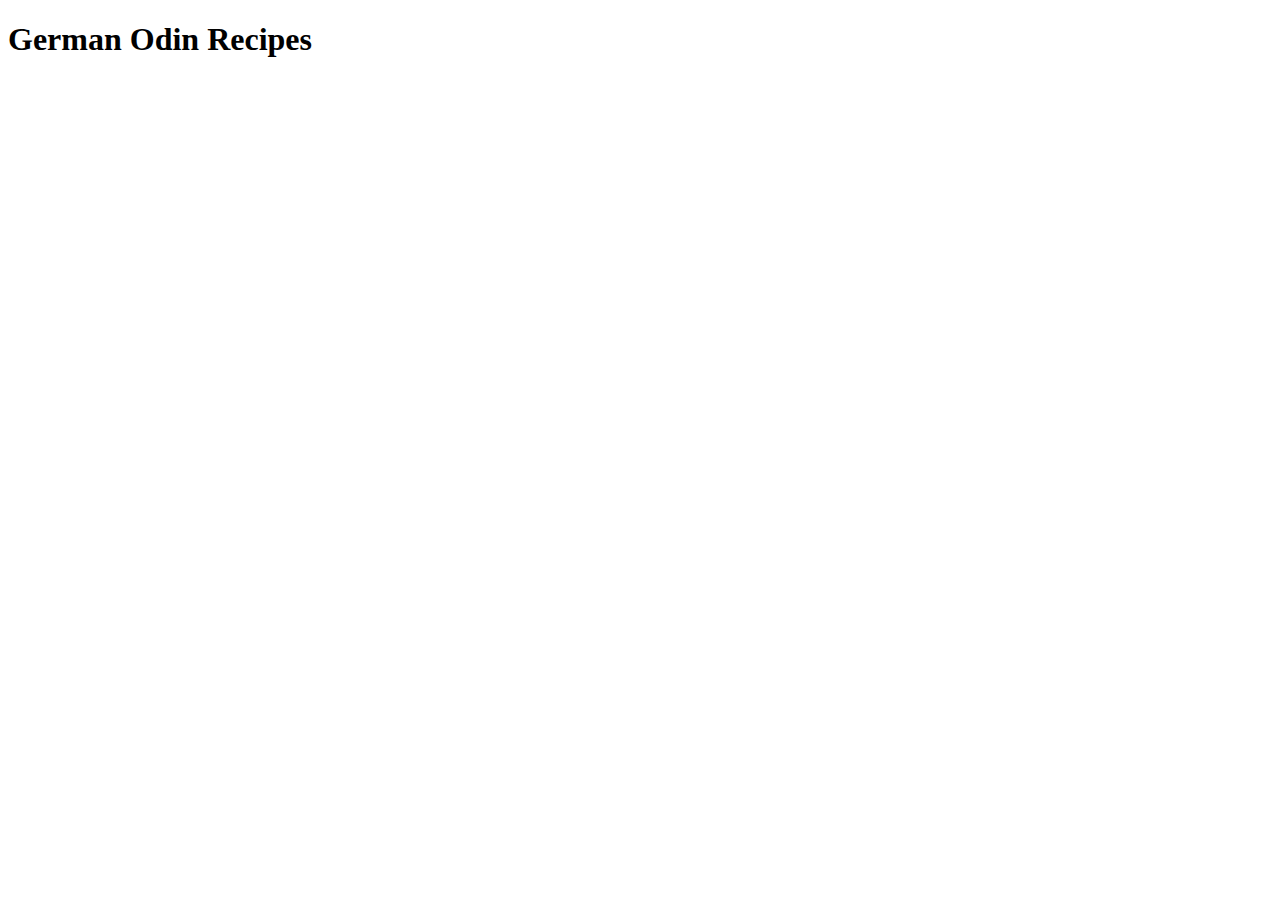
==== index.html @ 5ac23422 "Add index.html (boilerplate and 1st h1)" ====
<!DOCTYPE html>
<html lang="de">
    <head>
        <meta charset="UTF-8">
        <title>German specialties</title>
    </head>
    <body>
        <h1>German Odin Recipes</h1>        
    </body>
</html>
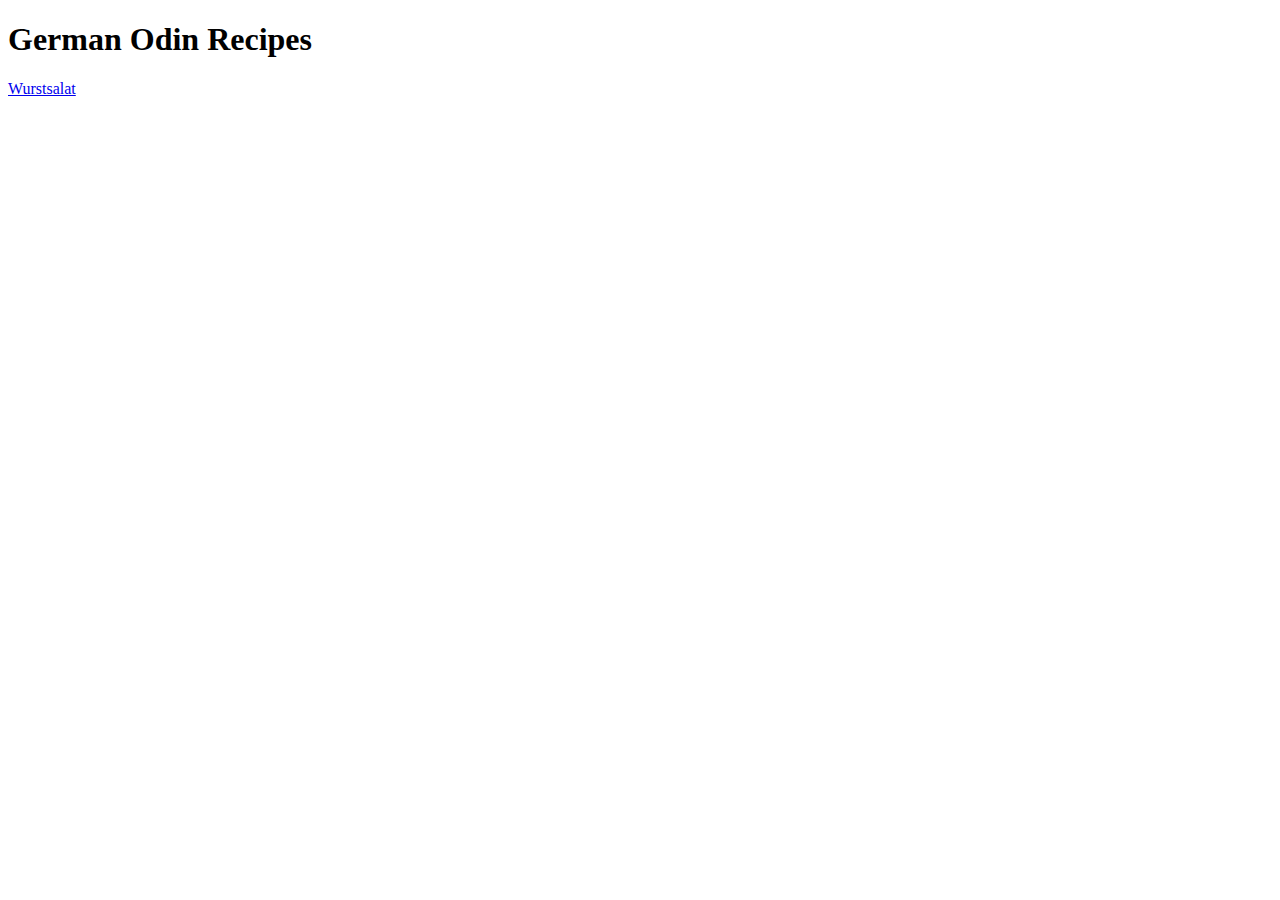
==== commit f4e64e81: "Add wurstsalat picture" ====
--- a/index.html
+++ b/index.html
@@ -5,6 +5,7 @@
         <title>German specialties</title>
     </head>
     <body>
-        <h1>German Odin Recipes</h1>        
+        <h1>German Odin Recipes</h1>       
+        <a href="./recipes/wurstsalat.html">Wurstsalat</a>
     </body>
 </html>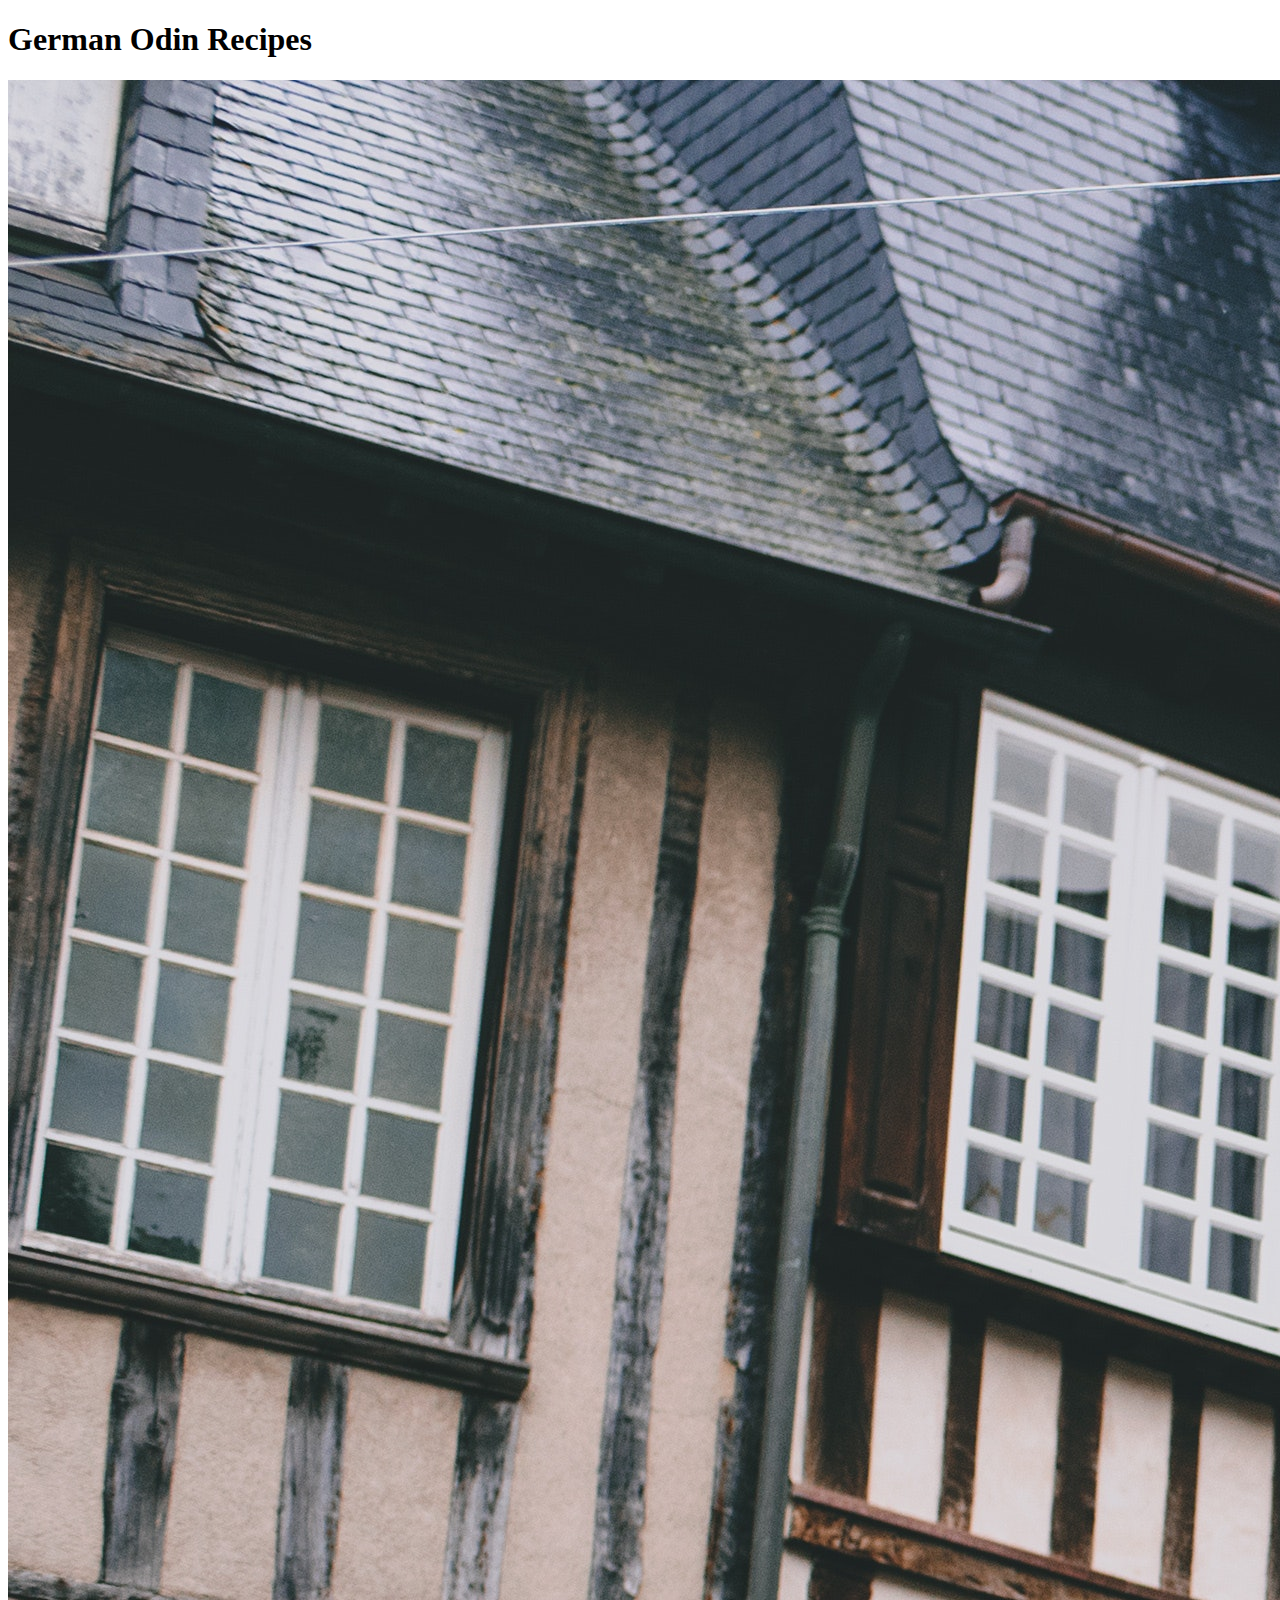
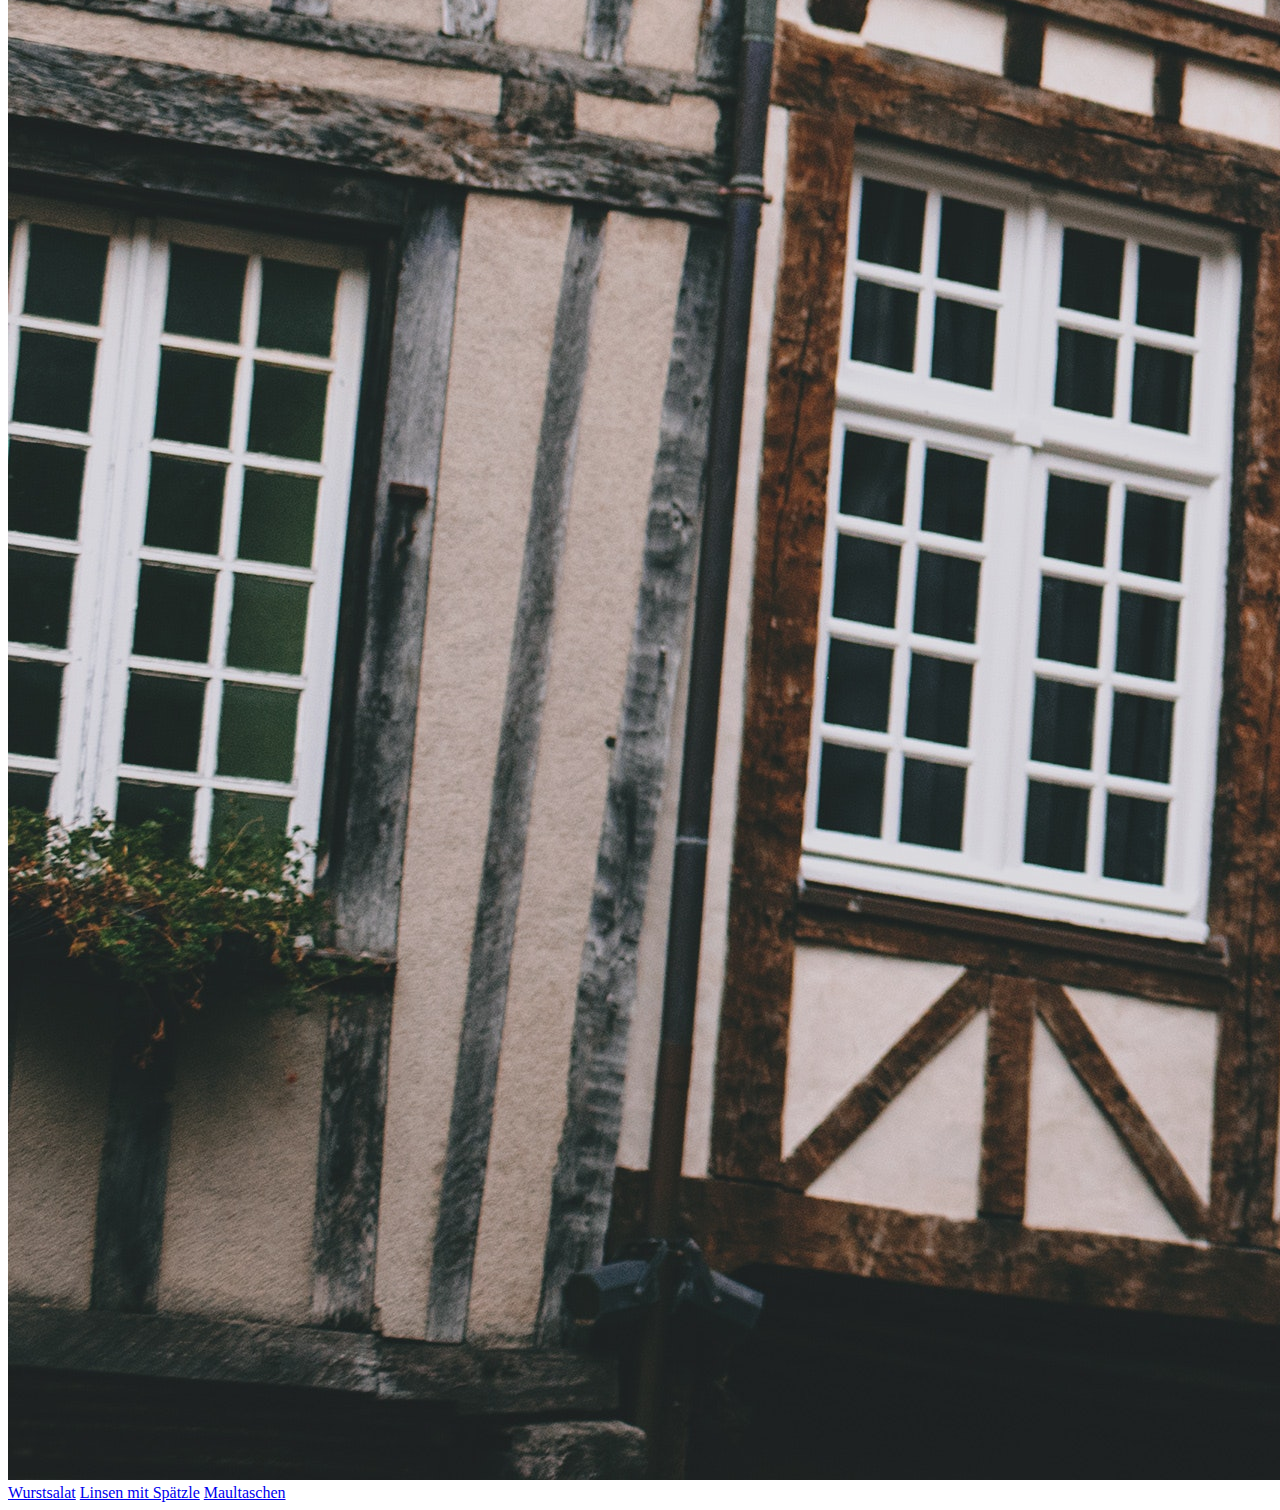
==== commit e3bdfdc3: "Added new files, modified index.html" ====
--- a/index.html
+++ b/index.html
@@ -6,6 +6,11 @@
     </head>
     <body>
         <h1>German Odin Recipes</h1>       
+
+        <img src="./img/germany.jpg" alt="">
+
         <a href="./recipes/wurstsalat.html">Wurstsalat</a>
+        <a href="./recipes/linsen.html">Linsen mit Spätzle</a>
+        <a href="./recipes/maultaschen.html">Maultaschen</a>
     </body>
 </html>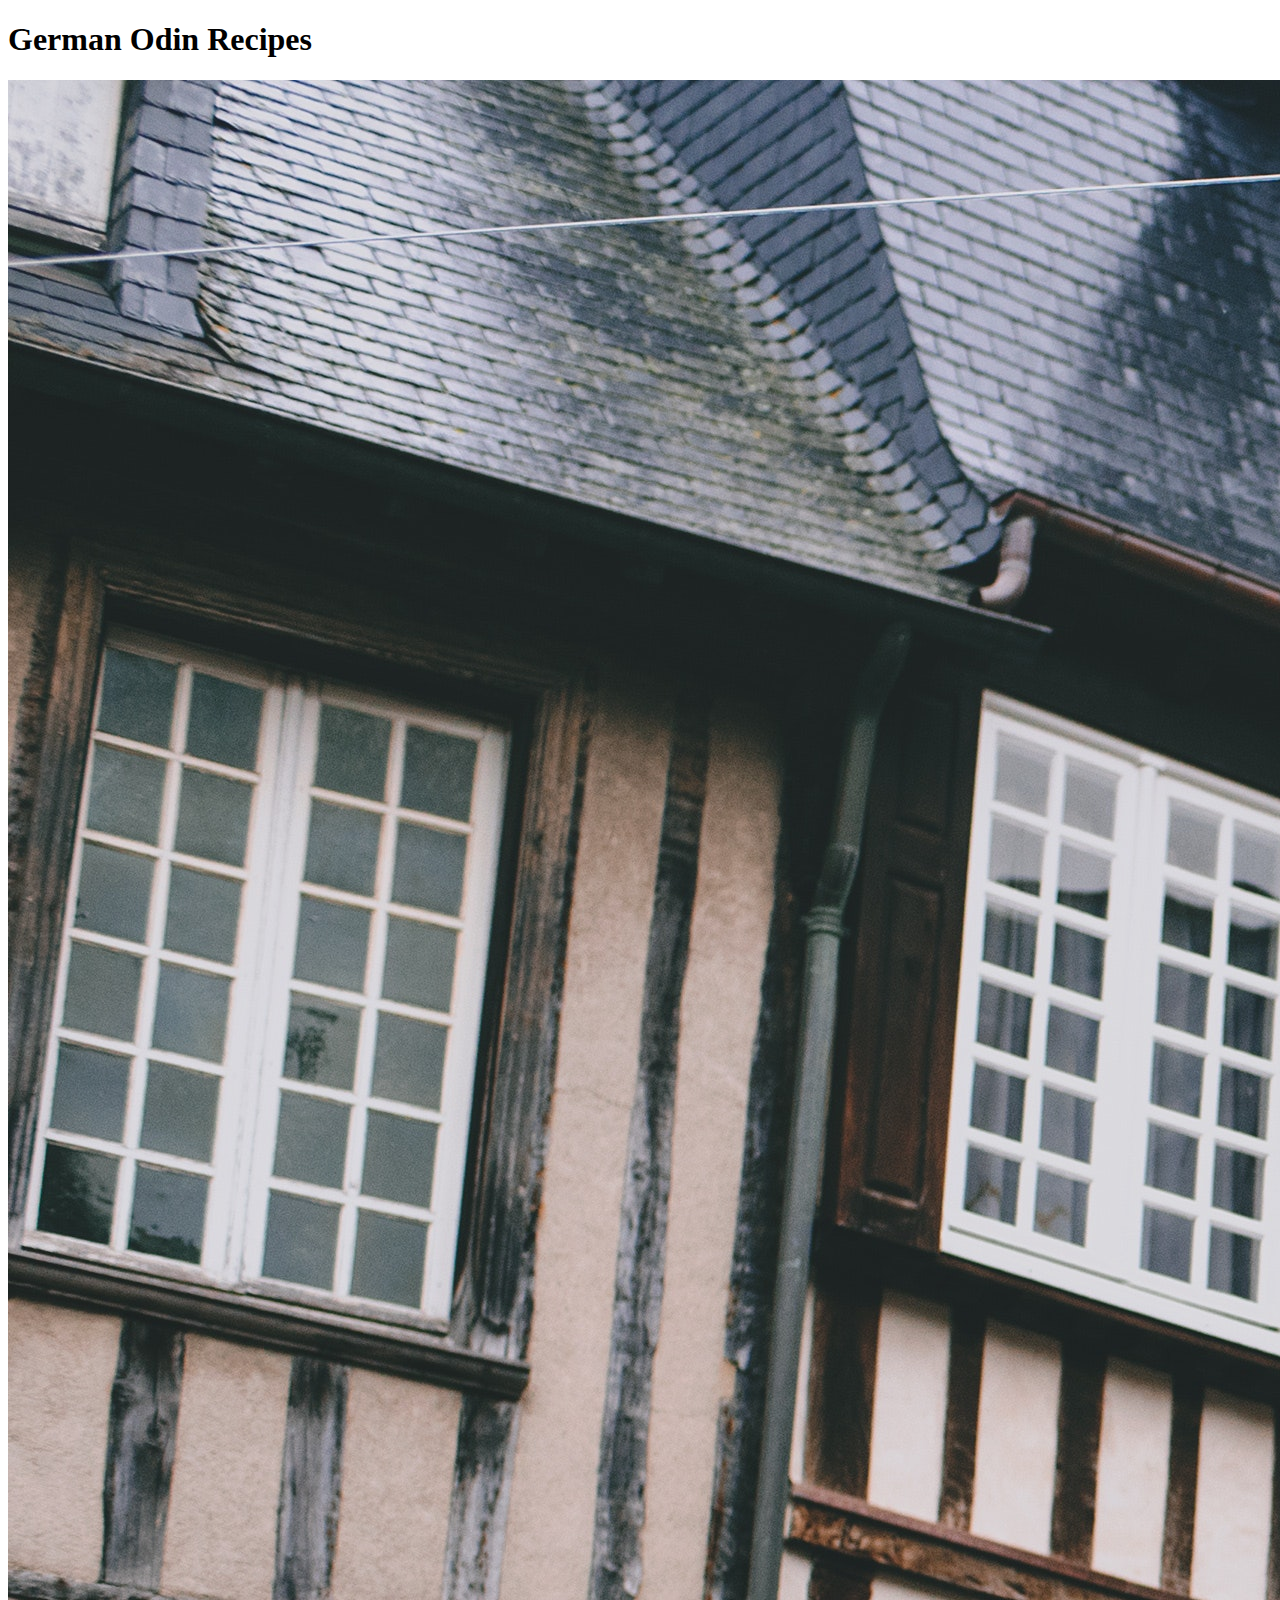
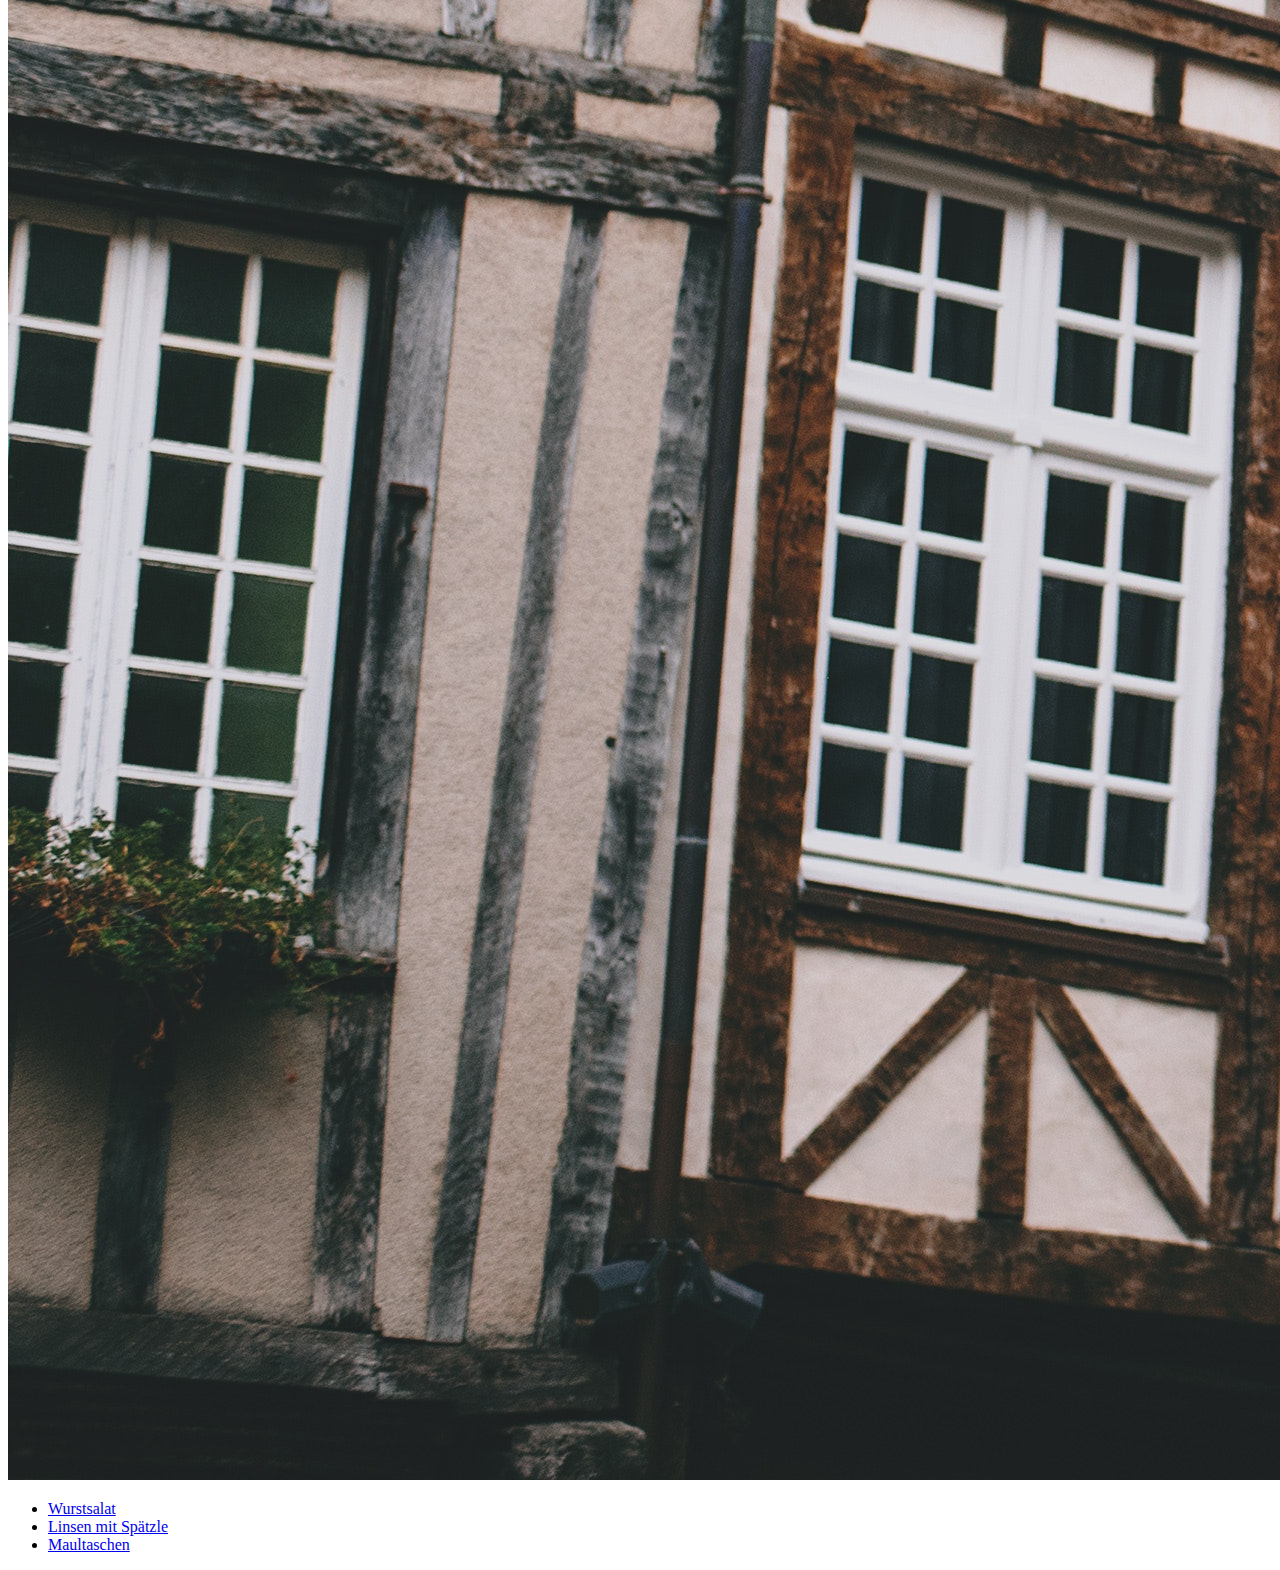
==== commit 236fe5f2: "Added link to css, <ul> around recipes" ====
--- a/index.html
+++ b/index.html
@@ -3,14 +3,18 @@
     <head>
         <meta charset="UTF-8">
         <title>German specialties</title>
+        <link rel="stylesheet" href="./css/style.css">
     </head>
     <body>
         <h1>German Odin Recipes</h1>       
 
         <img src="./img/germany.jpg" alt="">
 
-        <a href="./recipes/wurstsalat.html">Wurstsalat</a>
-        <a href="./recipes/linsen.html">Linsen mit Spätzle</a>
-        <a href="./recipes/maultaschen.html">Maultaschen</a>
+        <ul>
+            <li><a href="./recipes/wurstsalat.html">Wurstsalat</a></li>
+            <li><a href="./recipes/linsen.html">Linsen mit Spätzle</a></li>
+            <li><a href="./recipes/maultaschen.html">Maultaschen</a></li>
+        </ul>
+        
     </body>
 </html>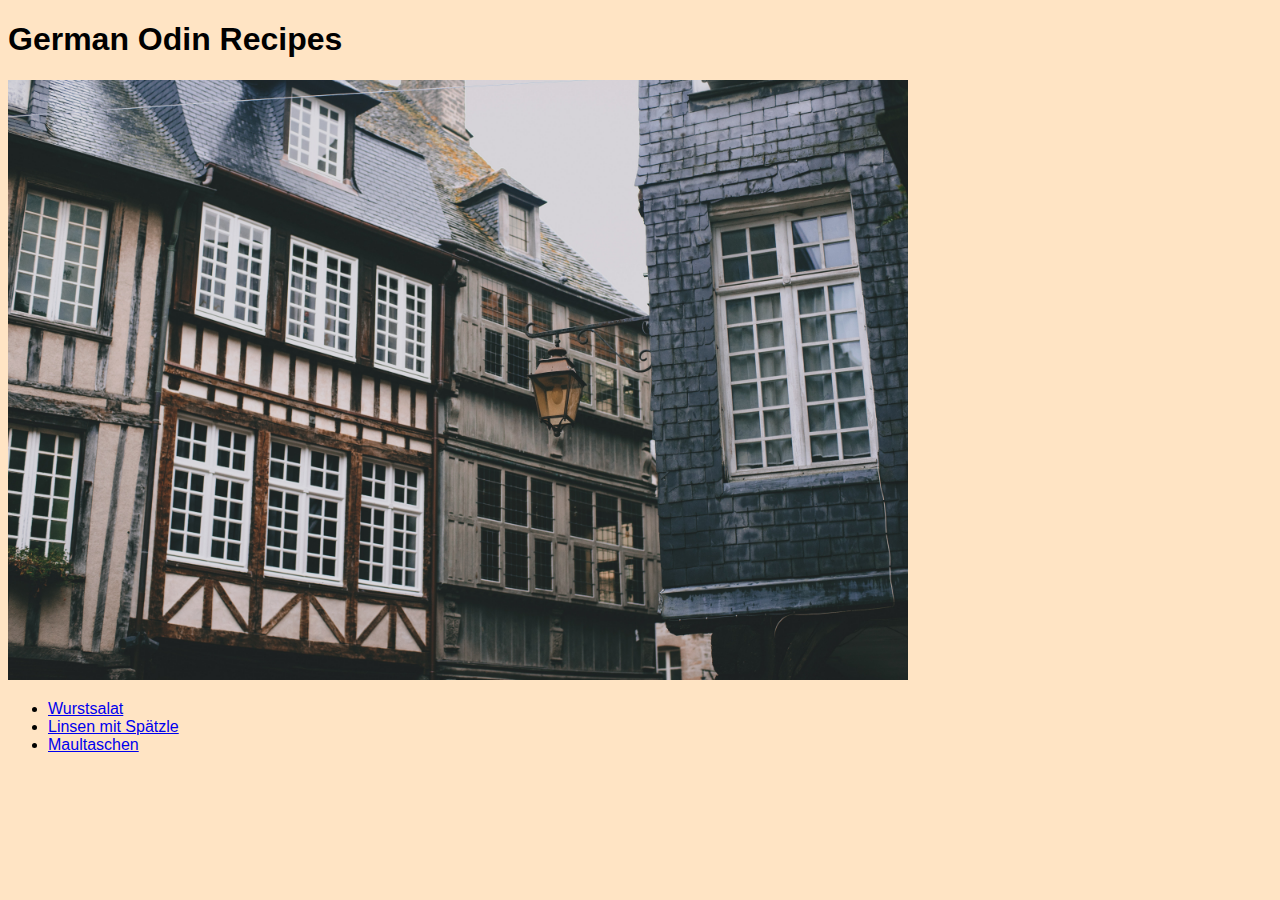
==== commit f9c9abb2: "Weiß schon gar nicht mehr was ich gemacht hab ^^" ====
--- a/index.html
+++ b/index.html
@@ -8,7 +8,7 @@
     <body>
         <h1>German Odin Recipes</h1>       
 
-        <img src="./img/germany.jpg" alt="">
+        <img class="home-image" src="./img/germany.jpg" alt="">
 
         <ul>
             <li><a href="./recipes/wurstsalat.html">Wurstsalat</a></li>
--- a/css/style.css
+++ b/css/style.css
@@ -0,0 +1,16 @@
+* {
+    font-family: Arial, Helvetica, sans-serif;
+}
+
+body {
+    background-color:bisque;
+}
+
+.home-image {
+    width: 900px;
+    height: auto;
+}
+
+h2, h3 {
+    color: red;
+}